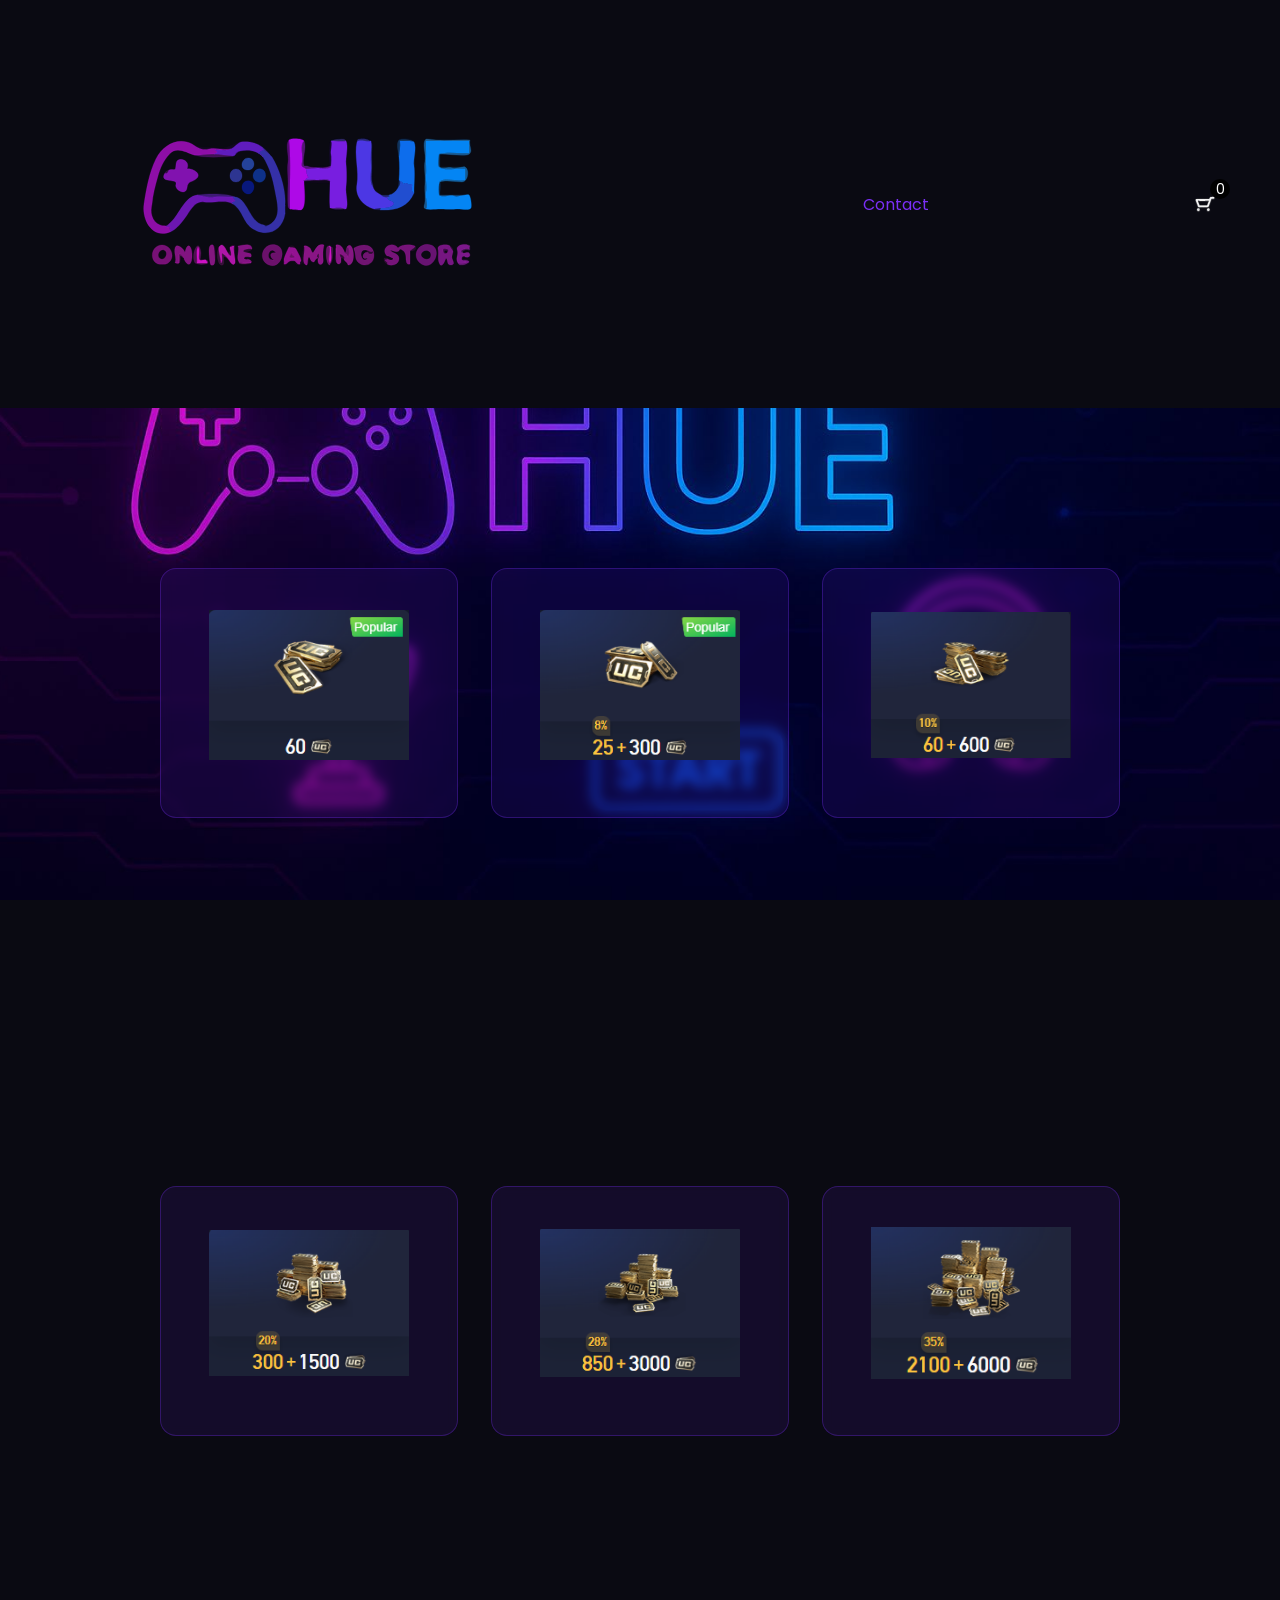
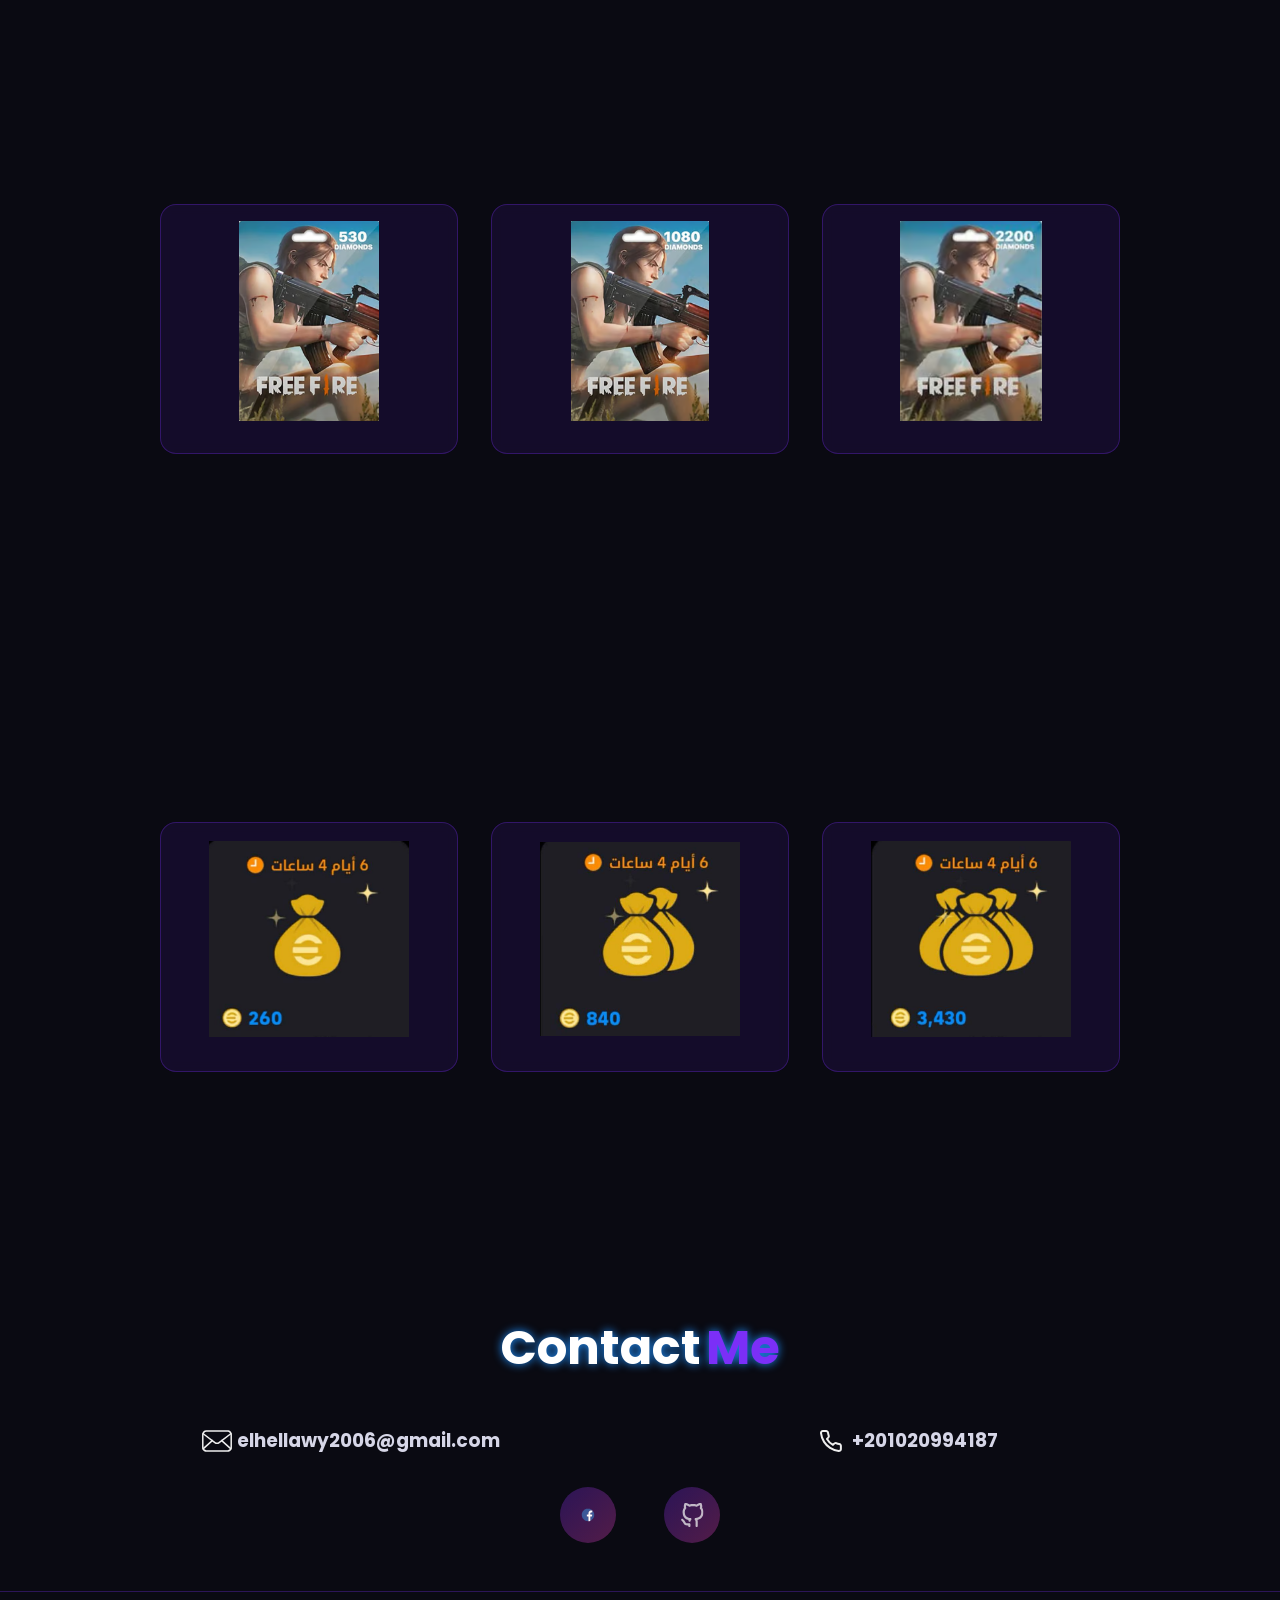
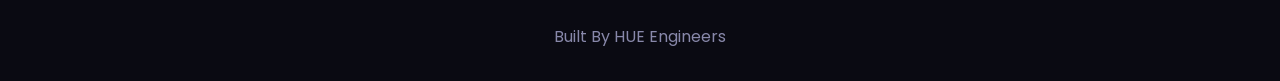
==== mobilegames.html @ b10660a7 "Add files via upload" ====
<!DOCTYPE html>
<html lang="en">
  <head>
    <meta charset="UTF-8" />
    <meta name="viewport" content="width=device-width, initial-scale=1.0" />
    <link rel="stylesheet" href="styles.css" />
    <title>Hue Games.Store</title>
  </head>
  <body>
    <div class="container"></div>
    <header>
      <img src="assets/svg/logo.svg" alt="logo" />
      <nav class="navigation">
       <ul>
        <li><a href="#contactMe">Contact</a></li>
         </nav>
      <!-- أيقونة السلة -->
      <div class="cart">
        <a href="#" id="cart">
          <img src="assets/svg/cart.svg" alt="Cart" />
          <span id="cartCount">0</span>
        </a>
      </div>
    </header>

    <!-- سلة المشتريات -->
    <div id="cartModal" class="cartModal">
      <div class="cartContent">
        <h2>سلة المشتريات</h2>
        <ul id="cartItems">
          <!-- سيتم إضافة العناصر هنا بواسطة JavaScript -->
        </ul>
        <div class="cartTotal">
          <p>الإجمالي: <span id="cartTotal">0</span> جنيه</p>
        </div>
        <button id="checkoutButton">إتمام الشراء</button>
        <button id="closeCart">إغلاق</button>
      </div>
    </div>
    <!-- نافذة طرق الدفع -->
<div id="paymentModal" class="paymentModal">
  <div class="paymentContent">
    <h2>اختر طريقة الدفع</h2>
    <ul>
      <li><button onclick="payWithVisaCard()">دفع بالفيزا </button></li>
      <li><button onclick="payWithTelda()">دفع بتيلدا </button></li>
      <li><button onclick="payWithWallet()">دفع بمحفظة الكترونية </button></li>
    </ul>
    <button id="closePaymentModal">إغلاق</button>
  </div>
</div>
        <section class="corner1" id="corner1">
      <div class="corner1Container">
        <div class="corner1Title">
        </div>
        <ul>
          <li>
            <a href="#" onclick="addToCart({ name: 'Pubg 60Uc : ', price: 60})">
              <img src="assets/imgs/60uc.png" alt="Pubg 60Uc : " />
            </a>
          </li>
          <li>
            <a href="#" onclick="addToCart({ name: 'Pubg 325Uc : ', price: 270 })">
              <img src="assets/imgs/325uc.png" alt="Pubg 325Uc : " />
            </a>
          </li>
          <li>
            <a href="#" onclick="addToCart({ name: 'Pubg 660Uc : ', price: 500 })">
              <img src="assets/imgs/660uc.png" alt="Pubg 660Uc : " />
            </a>
          </li>
        </ul>
      </div>
    </section>
    <section class="corner2" id="corner2">
      <div class="corner2Container">
        <div class="corner2Title">
        </div>
        <ul>
          <li>
            <a href="#" onclick="addToCart({ name: 'Pubg 1800Uc : ', price: 1200})">
              <img src="assets/imgs/1800uc.png" alt="Pubg 1800Uc : " />
            </a>
          </li>
          <li>
            <a href="#" onclick="addToCart({ name: 'Pubg 3850Uc : ', price: 2350 })">
              <img src="assets/imgs/3850uc.png" alt="Pubg 3850Uc : " />
            </a>
          </li>
          <li>
            <a href="#" onclick="addToCart({ name: 'Pubg 8100Uc : ', price: 4600 })">
              <img src="assets/imgs/8100uc.png" alt="Pubg 8100Uc : " />
            </a>
          </li>
        </ul>
      </div>
    </section>
    <section class="corner3" id="corner3">
      <div class="corner3Container">
        <div class="corner3Title">
        </div>
        <ul>
          <li>
            <a href="#" onclick="addToCart({ name: 'Free Fire 530D : ', price: 250})">
              <img src="assets/imgs/530d.png" alt="Free Fire 530D : " />
            </a>
          </li>
          <li>
            <a href="#" onclick="addToCart({ name: 'Free Fire 1080D : ', price: 480 })">
              <img src="assets/imgs/1080d.png" alt="Free Fire 1080D : " />
            </a>
          </li>
          <li>
            <a href="#" onclick="addToCart({ name: 'Free Fire 2200D : ', price: 950 })">
              <img src="assets/imgs/2200d.png" alt="Free Fire 2200D : " />
            </a>
          </li>
        </ul>
      </div>
    </section>
    <section class="corner4" id="corner4">
      <div class="corner4Container">
        <div class="corner4Title">
        </div>
        <ul>
          <li>
            <a href="#" onclick="addToCart({ name: 'Pes mobile 260G : ', price: 100 })">
              <img src="assets/imgs/260g.jpg" alt="Pes mobile 260G :" />
            </a>
          </li>
          <li>
            <a href="#" onclick="addToCart({ name: 'Pes mobile 840G : ', price: 370 })">
              <img src="assets/imgs/840g.jpg" alt="Pes mobile 840G :" />
            </a>
          </li>
          <li>
            <a href="#" onclick="addToCart({ name: 'Pes mobile 3430G : ', price: 1330 })">
              <img src="assets/imgs/3430g.jpg" alt="Pes mobile 3430G :" />
            </a>
          </li>
        </ul>
      </div>
    </section>
     <section class="contactContainer" id="contactMe">
      <div class="contactTitle">
        <h1 class="aboutName">Contact</h1>
        <h1 class="aboutTitle">Me</h1>
      </div>
      <div class="contact">
        <div class="emailAndPhone">
          <img src="assets/svg/Email.svg" alt="email logo" />
          <a href="mailto:elhellawy2006@gmail.com">
            <h3>elhellawy2006@gmail.com</h3>
          </a>
        </div>
        <div class="emailAndPhone">
          <img src="assets/svg/phone.svg" alt="phone logo" />
          <a href="Phonto:01020994187"></a>
          <h3>+201020994187</h3>
        </div>
      </div>
      <div class="socialMedia">
        <a href="https://www.facebook.com/youssef.helawy.7/" target="_blank">
          <img src="assets/svg/facebook.svg" alt="My Facebook account" />
        </a>
        <a href="https://github.com/youssefhellawy" target="_blank">
          <img src="assets/svg/github.svg" alt="My GitHub account" />
        </a>
      </div>
    </section>

    <footer>
      <p>Built By HUE Engineers</p>
    </footer>






     <script src="script.js"></script>
  </body>
</html>
---- styles.css ----
@import url("https://fonts.googleapis.com/css2?family=Poppins:wght@700&display=swap");

* {
  margin: 0;
  padding: 0;
  box-sizing: border-box;
  scroll-behavior: smooth;
  font-family: "Poppins", sans-serif;
}

body {
  background-color: #0a0a12;
  color: #d6d6e7;
}

/* ===== Header & Navigation ===== */
header {
  display: flex;
  justify-content: space-between;
  align-items: center;
  margin: 0rem auto;
  max-width: 3000px;
}

.navigation ul {
  display: flex;
  align-items: center;
  justify-content: center;
  list-style: none;
  gap: 1rem;
}

.navigation a {
  text-decoration: none;
  color: #7b2ff7;
  transition: 0.3s;
  display: inline-block;
  padding: 0.25rem 0;
}

.navigation a:hover {
  color: #ff4ac8;
  text-shadow: 0 0 10px #ff4ac8;
}

/* تصميم النموذج */
.loginForm {
    text-align: center;
    margin-top: 30px;
}

h2 {
    font-size: 28px;
    color: #883deb;
}

/* تصميم الأزرار */
button {
    background-color: #4CAF50; /* اللون الأخضر */
    color: rgb(0, 0, 0);
    border: none;
    padding: 16px 22px;
    text-align: center;
    text-decoration: none;
    display: inline-block;
    font-size: 18px;
    margin: 10px 0;
    cursor: pointer;
    border-radius: 14px; /* جعل الزوايا مدورة */
    transition: background-color 0.3s ease, transform 0.2s ease;
}

/* عند التمرير فوق الزر */
button:hover {
    background-color: #45a049; /* تغيير اللون إلى الأخضر الداكن */
    transform: scale(1.05); /* تكبير الزر قليلاً عند التمرير */
}

/* الزر "رجوع إلى الصفحة الرئيسية" */
#backToHome {
    background-color: #bd00ad; /* اللون الأحمر */
}

#backToHome:hover {
    background-color: #0400ec; /* اللون الأحمر الداكن */
}

/* زر "تسجيل الدخول" */
button[type="submit"] {
    background-color: #0534cf; /* اللون الأزرق */
}

button[type="submit"]:hover {
    background-color: #007bb5; /* اللون الأزرق الداكن */
}
/* تصميم نافذة طرق الدفع */
.paymentModal {
  display: none;
  position: fixed;
  top: 0;
  left: 0;
  width: 100%;
  height: 100%;
  background-color: rgba(0, 0, 0, 0.5);
  z-index: 1000;
  justify-content: center;
  align-items: center;
}

.paymentContent {
  background-color: white;
  padding: 20px;
  border-radius: 8px;
  text-align: center;
  max-width: 400px;
  width: 100%;
}

.paymentContent button {
  margin: 10px;
  padding: 10px 20px;
  background-color: #4602ff;
  color: white;
  border: none;
  border-radius: 5px;
  cursor: pointer;
  transition: background-color 0.3s;
}

.paymentContent button:hover {
  background-color: #007bb5;
}

#closePaymentModal {
  background-color: #ff4ac8;
}

#closePaymentModal:hover {
  background-color: #0400ec;
}


.cart {
  position: relative; /* اجعل الحاوية تحتوي على سياق موقع للصورة والعدد */
}

.cart a {
  display: flex;
  align-items: center;
  text-decoration: none;
}

.cart img {
  width: 50px; /* حجم الصورة */
  height: 50px;
  margin-right: 50px; /* المسافة بين الصورة والنص */
}

#cartCount {
  position: absolute; /* وضع الرقم فوق الصورة */
  top: 0; /* تحديد المسافة من أعلى */
  right: 50px; /* تحديد المسافة من اليمين */
  font-size: 14px; /* تغيير الحجم بحيث يكون مناسبًا فوق الصورة */
  color: #fff; /* يمكن تغيير اللون حسب الحاجة */
  background-color: #000000; /* لون الخلفية إذا كنت تريد تمييز الرقم */
  border-radius: 50%; /* لجعل الرقم يظهر بشكل دائري */
  width: 20px; /* عرض الدائرة */
  height: 20px; /* ارتفاع الدائرة */
  display: flex;
  align-items: center;
  justify-content: center; /* لضبط الرقم في منتصف الدائرة */
}

/* ===== Cart Modal ===== */
.cartModal {
  display: none;
  position: fixed;
  top: 0;
  right: 0;
  width: 300px;
  height: 100%;
  background-color: rgb(34, 2, 70);
  box-shadow: -2px 0 10px rgba(0, 0, 0, 0.1);
  padding: 20px;
  z-index: 1000;
  overflow-y: auto;
}

.cartModal .cartItem {
  display: flex;
  justify-content: space-between;
  margin-bottom: 15px;
}

.cartModal .cartItem span {
  font-size: 20px;
}

#cartTotal {
  font-weight: bold;
  margin-top: 20px;
}

#checkoutButton, #closeCart {
  background-color: #4602ff;
  color: rgb(0, 0, 0);
  padding: 10px;
  border: none;
  cursor: pointer;
  border-radius: 10px;
  margin-top: 20px;
}

#closeCart {
  background-color: #4602ff;
}

/* ===== Hero Section ===== */
.hero {
  display: flex;
  justify-content: space-between;
  align-items: center;
  margin: 5rem auto;
  max-width: 1150px;
  position: relative;
}

.arrow {
  position: absolute;
  transform: translateX(-5.5rem) translateY(1.5rem);
}

.heroSub {
  display: flex;
  flex-direction: column;
  gap: 0.5rem;
}

.name {
  font-size: 3rem;
  color: #d6d6e7;
  text-shadow: 0 0 15px #7b2ff7;
}

.title {
  font-size: 4rem;
  background: linear-gradient(90deg, #7b2ff7, #1e90ff, #ff4ac8);
  -webkit-background-clip: text;
  background-clip: text;
  -webkit-text-fill-color: transparent;
  text-shadow: 0 0 20px rgba(255, 255, 255, 0.1);
}

.heroBtns {
  display: flex;
  gap: 1rem;
  margin-top: 1.5rem;
}

.hireMe {
  background: linear-gradient(90deg, #ff4ac8, #7b2ff7);
  color: #ffffff;
  border-radius: 24px;
  text-decoration: none;
  padding: 0.5rem 1.5rem;
  text-shadow: 0px 4px 8px rgba(0, 0, 0, 0.6);
  box-shadow: 0 0 15px rgba(255, 74, 200, 0.6);
  transition: 0.3s;
}

.hireMe:hover {
  transform: scale(1.05);
  box-shadow: 0 0 25px rgba(255, 74, 200, 0.9);
}


/* ===== About Us ===== */
.aboutUs {
  display: flex;
  justify-content: space-between;
  align-items: center;
  margin: 5rem auto;
  max-width: 1200px;
  gap: 10rem;
}

.textContainer {
  display: flex;
  flex-direction: column;
}

.textTitle {
  display: flex;
  align-items: center;
  gap: 5px;
  font-size: 2rem;
}

.aboutName {
  color: #ffffff;
}

.aboutTitle {
  color: #7b2ff7;
}

.aboutUsPar {
  text-align: justify;
  color: rgba(214, 214, 231, 0.75);
}

/* ===== Works Section ===== */
.RecentGames {
  background-image: url("assets/imgs/background.jpg");
  background-size: cover;
  background-position: center;
  background-attachment: fixed; /* يجعل الخلفية ثابتة أثناء التمرير */
  padding: 10rem 10rem;
  margin: 0rem 0rem;
  margin-bottom: 0rem;
  border: none; /* إزالة أي حدود */
}

.RecentGamesContainer {
  display: flex;
  flex-direction: column;
  justify-content: space-around;
  align-items: left;
  margin: 0rem auto;
  max-width: 1200px;
}

.RecentGamesTitle {
  display: flex;
  align-items: center;
  justify-content: left;
  gap: 5px;
  font-size: 2rem;
  color: #ff4ac8;
  text-shadow: 0 0 10px #ff4ac8;
}

.RecentGames ul {
  display: flex;
  list-style-type: none;
  align-items: center;
  justify-content: space-between;
}

.RecentGames li {
  border-radius: 16px;
  background-color: rgba(123, 47, 247, 0.1);
  backdrop-filter: blur(6px);
  padding: 1rem 3rem;
  border: 1px solid rgba(123, 47, 247, 0.3);
  transition: 0.3s;
}

.RecentGames li:hover {
  transform: scale(1.05);
  box-shadow: 0 0 20px rgba(123, 47, 247, 0.4);
}

.RecentGames li img {
  width: 200px;
  height: 200px;
  object-fit: contain;
  transition: transform 0.3s;
}

.RecentGames li img:hover {
  transform: scale(1.15);
}

/* ===== PlayStation Games Section ===== */
.Best-selling {
  background-image: url("assets/imgs/background.jpg");
  background-size: cover;
  background-position: center;
  background-attachment: fixed; /* يجعل الخلفية ثابتة أثناء التمرير */
  padding: 10rem 10rem;
  margin: 0rem 0rem;
  margin-top: 0rem;
  border: none; /* إزالة أي حدود */
}

.Best-sellingContainer  {
  display: flex;
  flex-direction: column;
  justify-content: space-around;
  align-items: left;
  margin: 0rem auto;
  max-width: 1200px;
  font-size: 2.5rem;
  color: #7b2ff7; /* نفس اللون البنفسجي المستخدم في عناصر أخرى */
  margin-bottom: 3rem;
}
.Best-sellingTitle {
  display: flex;
  align-items: center;
  justify-content: left;
  gap: 5px;
  font-size: 2rem;
  color: #ff4ac8;
  text-shadow: 0 0 10px #ff4ac8;
}
.Best-selling ul {
  display: flex;
  list-style-type: none;
  align-items: center;
  justify-content: space-between;
}

.Best-sellingContainer li {
  border-radius: 16px;
  background-color: rgba(123, 47, 247, 0.1);
  backdrop-filter: blur(6px);
  padding: 1rem 3rem;
  border: 1px solid rgba(123, 47, 247, 0.3);
  transition: 0.3s;
}

.Best-sellingContainer li:hover {
  transform: scale(1.05);
  box-shadow: 0 0 20px rgba(123, 47, 247, 0.4);
}

.Best-sellingContainer li img {
  width: 200px;
  height: 200px;
  object-fit: contain;
  transition: transform 0.3s;
}

.Best-selling li img:hover {
  transform: scale(1.15);
}

/* ===== Contact Section ===== */
.contactContainer {
  display: flex;
  flex-direction: column;
  align-items: center;
  justify-content: space-around;
  gap: 2rem;
  margin: 2rem auto;
  max-width: 1200px;
}

.contactTitle {
  display: flex;
  align-items: center;
  justify-content: center;
  gap: 5px;
  margin-bottom: 10px;
  font-size: 2rem;
  color: #1e90ff;
  text-shadow: 0 0 10px #1e90ff;
}

.contact {
  display: flex;
  align-items: center;
  justify-content: center;
  margin-right: 5rem;
  gap: 20rem;
}

.contact h3,
.contact a {
  color: #d6d6e7;
  text-decoration: none;
}

.emailAndPhone {
  display: flex;
  align-items: center;
  justify-content: center;
  gap: 5px;
}

.socialMedia {
  display: flex;
  align-items: center;
  justify-content: center;
  gap: 3rem;
}

.socialMedia a {
  display: flex;
  align-items: center;
  justify-content: center;
  border-radius: 50px;
  background: linear-gradient(135deg, rgba(123, 47, 247, 0.3), rgba(255, 74, 200, 0.3));
  backdrop-filter: blur(8px);
  padding: 1rem;
  transition: 0.3s;
}

.socialMedia a:hover {
  box-shadow: 0 0 15px rgba(255, 74, 200, 0.6);
  transform: scale(1.1);
}

.socialMedia img {
  width: 24px;
  height: 24px;
}

footer {
  color: #8888aa;
  padding: 2rem;
  text-align: center;
  border-top: 1px solid rgba(123, 47, 247, 0.3);
  margin-top: 3rem;
}
.corner1 {
   background-image: url("assets/imgs/background.jpg");
  background-size: cover;
  background-position: center;
  background-attachment: fixed; /* يجعل الخلفية ثابتة أثناء التمرير */
  padding: 10rem 10rem;
  margin: 0rem 0rem;
  margin-top: 0rem;
  border: none; /* إزالة أي حدود */
}

.corner1Container  {
  display: flex;
  flex-direction: column;
  justify-content: space-around;
  align-items: left;
  margin: 0rem auto;
  max-width: 1200px;
  font-size: 2.5rem;
  color: #7b2ff7; /* نفس اللون البنفسجي المستخدم في عناصر أخرى */
  margin-bottom: 3rem;
}
.corner1 ul {
  display: flex;
  list-style-type: none;
  align-items: center;
  justify-content: space-between;
}

.corner1Container li {
  border-radius: 16px;
  background-color: rgba(123, 47, 247, 0.1);
  backdrop-filter: blur(6px);
  padding: 1rem 3rem;
  border: 1px solid rgba(123, 47, 247, 0.3);
  transition: 0.3s;
}

.corner1Container li:hover {
  transform: scale(1.05);
  box-shadow: 0 0 20px rgba(123, 47, 247, 0.4);
}

.corner1Container li img {
  width: 200px;
  height: 200px;
  object-fit: contain;
  transition: transform 0.3s;
}

.corner1 li img:hover {
  transform: scale(1.15);
}
.corner2 {
  background-image: url("assets/imgs/background.jpg");
  background-size: cover;
  background-position: center;
  background-attachment: fixed; /* يجعل الخلفية ثابتة أثناء التمرير */
  padding: 10rem 10rem;
  margin: 0rem 0rem;
  margin-top: 0rem;
  border: none; /* إزالة أي حدود */
}

.corner2Container  {
  display: flex;
  flex-direction: column;
  justify-content: space-around;
  align-items: left;
  margin: 0rem auto;
  max-width: 1200px;
  font-size: 2.5rem;
  color: #7b2ff7; /* نفس اللون البنفسجي المستخدم في عناصر أخرى */
  margin-bottom: 3rem;
}
.corner2 ul {
  display: flex;
  list-style-type: none;
  align-items: center;
  justify-content: space-between;
}

.corner2Container li {
  border-radius: 16px;
  background-color: rgba(123, 47, 247, 0.1);
  backdrop-filter: blur(6px);
  padding: 1rem 3rem;
  border: 1px solid rgba(123, 47, 247, 0.3);
  transition: 0.3s;
}

.corner2Container li:hover {
  transform: scale(1.05);
  box-shadow: 0 0 20px rgba(123, 47, 247, 0.4);
}

.corner2Container li img {
  width: 200px;
  height: 200px;
  object-fit: contain;
  transition: transform 0.3s;
}

.corner2 li img:hover {
  transform: scale(1.15);
}
.corner3 {
  background-image: url("assets/imgs/background.jpg");
  background-size: cover;
  background-position: center;
  background-attachment: fixed; /* يجعل الخلفية ثابتة أثناء التمرير */
  padding: 10rem 10rem;
  margin: 0rem 0rem;
  margin-top: 0rem;
  border: none; /* إزالة أي حدود */
}

.corner3Container  {
  display: flex;
  flex-direction: column;
  justify-content: space-around;
  align-items: left;
  margin: 0rem auto;
  max-width: 1200px;
  font-size: 2.5rem;
  color: #7b2ff7; /* نفس اللون البنفسجي المستخدم في عناصر أخرى */
  margin-bottom: 3rem;
}
.corner3 ul {
  display: flex;
  list-style-type: none;
  align-items: center;
  justify-content: space-between;
}

.corner3Container li {
  border-radius: 16px;
  background-color: rgba(123, 47, 247, 0.1);
  backdrop-filter: blur(6px);
  padding: 1rem 3rem;
  border: 1px solid rgba(123, 47, 247, 0.3);
  transition: 0.3s;
}

.corner3Container li:hover {
  transform: scale(1.05);
  box-shadow: 0 0 20px rgba(123, 47, 247, 0.4);
}

.corner3Container li img {
  width: 200px;
  height: 200px;
  object-fit: contain;
  transition: transform 0.3s;
}

.corner3 li img:hover {
  transform: scale(1.15);
}
.corner4 {
  background-image: url("assets/imgs/background.jpg");
  background-size: cover;
  background-position: center;
  background-attachment: fixed; /* يجعل الخلفية ثابتة أثناء التمرير */
  padding: 10rem 10rem;
  margin: 0rem 0rem;
  margin-top: 0rem;
  border: none; /* إزالة أي حدود */
}

.corner4Container  {
  display: flex;
  flex-direction: column;
  justify-content: space-around;
  align-items: left;
  margin: 0rem auto;
  max-width: 1200px;
  font-size: 2.5rem;
  color: #7b2ff7; /* نفس اللون البنفسجي المستخدم في عناصر أخرى */
  margin-bottom: 3rem;
}
.corner4 ul {
  display: flex;
  list-style-type: none;
  align-items: center;
  justify-content: space-between;
}

.corner4Container li {
  border-radius: 16px;
  background-color: rgba(123, 47, 247, 0.1);
  backdrop-filter: blur(6px);
  padding: 1rem 3rem;
  border: 1px solid rgba(123, 47, 247, 0.3);
  transition: 0.3s;
}

.corner4Container li:hover {
  transform: scale(1.05);
  box-shadow: 0 0 20px rgba(123, 47, 247, 0.4);
}

.corner4Container li img {
  width: 200px;
  height: 200px;
  object-fit: contain;
  transition: transform 0.3s;
}

.corner4 li img:hover {
  transform: scale(1.15);
}
@media (max-width: 1023px) {
  /* تحسين الهيدر */
  header {
    flex-direction: column;  /* جعل العناصر تظهر بشكل عمودي */
    align-items: center;  /* توسيط العناصر */
    margin: 0;  /* إزالة الهوامش الزائدة */
    padding: 0;  /* إزالة الحواف الزائدة */
    width: 100vw;  /* تأكيد أن العرض 100% من عرض الشاشة */
    overflow-x: hidden;  /* إزالة التمرير الأفقي */
  }

  .navigation ul {
    flex-direction: column;  /* جعل القوائم تظهر بشكل عمودي */
    align-items: center;
    gap: 1rem;  /* تقليل المسافات بين العناصر */
    list-style: none;  /* إزالة نقاط القائمة لمظهر أفضل */
    width: 100%;  /* تأكيد أن القائمة تغطي العرض الكامل */
    margin: 0;  /* إزالة الهوامش */
  }

  .navigation a {
    font-size: 1.2rem;  /* زيادة قليلاً لتحسين القراءة */
    color: #7b2ff7; /* تثبيت اللون */
    text-decoration: none;  /* إزالة الخط السفلي الافتراضي */
    transition: color 0.3s ease;  /* إضافة انتقال سلس */
  }

  .navigation a:hover {
    color: #ff4ac8;
    text-shadow: 0 0 10px #ff4ac8;
  }

  /* ===== قسم البطل (Hero Section) ===== */
  .hero {
    flex-direction: column;  /* ترتيب العناصر بشكل عمودي */
    align-items: center;  /* توسيط المحتوى */
    gap: 1rem;  /* تقليل المسافة بين العناصر */
    padding: 1rem;  /* إضافة حواف لتجنب الالتصاق بالحواف */
    width: 100vw;  /* عرض الشاشة بالكامل */
    overflow-x: hidden;  /* إزالة التمرير الأفقي */
  }

  .heroImg {
    width: 100%;  /* عرض الصورة 100% من الشاشة */
    max-width: 100%;  /* الحد الأقصى للعرض */
    height: auto;  /* الحفاظ على النسبة */
    object-fit: cover;  /* تحسين عرض الصورة دون تشويه */
    margin-bottom: 1rem;  /* تقليل المسافة أسفل الصورة */
  }

  .name, .title {
    font-size: 1.6rem;  /* تقليل الحجم ليتناسب مع الهواتف */
    text-align: center;
    text-shadow: 0 0 15px #7b2ff7;
  }

  .heroBtns {
    flex-direction: column;  /* ترتيب الأزرار عموديًا */
    gap: 1rem;  /* تقليل المسافة بين الأزرار */
    width: 100%;  /* جعل الأزرار تأخذ العرض الكامل */
  }

  .hireMe {
    padding: 0.75rem 2rem;  /* زيادة قليلاً لتحسين اللمس */
    font-size: 1.2rem;  /* زيادة قليلاً */
    border: none;  /* إزالة الحدود الافتراضية */
    border-radius: 8px;  /* إضافة زوايا مستديرة */
    cursor: pointer;  /* تحسين التفاعل */
  }

  /* ===== قسم "حولنا" ===== */
  .aboutUs {
    flex-direction: column;  /* ترتيب المحتوى بشكل عمودي */
    align-items: center;
    gap: 2rem;
    margin: 2rem 0;
    padding: 1rem;
    width: 100vw;  /* تأكيد أن العرض 100% من عرض الشاشة */
  }

  .aboutUsImg {
    width: 90%;  /* تقليل عرض الصورة لتتناسب مع الشاشة */
    max-width: 300px;
    height: auto;
    object-fit: cover;  /* تحسين الصورة */
  }

  .aboutName, .aboutTitle {
    font-size: 1.6rem;  /* تقليل الحجم ليتناسب مع الهواتف */
  }

  .aboutUsPar {
    font-size: 1.3rem;  /* زيادة قليلاً للقراءة */
    color: rgba(214, 214, 231, 0.75);
    line-height: 1.6;
  }

  /* ===== إزالة التمرير الأفقي */
  body, html {
    overflow-x: hidden;  /* إزالة التمرير الأفقي تمامًا */
    width: 100%;  /* تأكيد أن العرض كامل */
  }

  /* ===== قسم الألعاب (Recent Games & Best-selling) ===== */
  .RecentGames, .Best-selling {
    padding: 10rem 0rem;  /* تقليل الحواف */
    margin-bottom: 0rem;
  }

  .RecentGamesContainer, .Best-sellingContainer {
    flex-direction: column;  /* ترتيب العناصر بشكل عمودي */
    align-items: center;
    gap: 1rem;
    width: 100vw;  /* جعل العناصر تأخذ عرض الشاشة بالكامل */
  }

  .RecentGamesTitle, .Best-sellingTitle {
    font-size: 1.8rem;  /* زيادة قليلاً (كان 1.6rem) */
    color: #ff4ac8;
    text-shadow: 0 0 10px #ff4ac8;
  }

  .RecentGames li, .Best-sellingContainer li {
    width: 90%;  /* جعل العناصر تأخذ عرض الشاشة */
    padding: 1rem 1.5rem;  /* تقليل الحواف الداخلية */
    font-size: 1.3rem;
    margin: 0.5rem 0;
    border-radius: 16px;
    background-color: rgba(123, 47, 247, 0.1);
    backdrop-filter: blur(6px);
    transition: transform 0.3s ease;
    box-sizing: border-box;
  }

  .RecentGames li img, .Best-sellingContainer li img {
    width: 100%;  /* عرض الصورة 100% */
    height: auto;  /* الحفاظ على النسبة الأصلية */
    object-fit: cover;
    margin-bottom: 0rem;
  }

  .RecentGames li:hover, .Best-sellingContainer li:hover {
    transform: scale(1.05);
    box-shadow: 0 0 20px rgba(123, 47, 247, 0.4);
  }

  /* ===== قسم الاتصال ===== */
  .contactContainer {
    padding: 1rem;  /* تقليل الحواف الداخلية */
  }

  .contactTitle {
    font-size: 1.6rem;  /* تقليل حجم العنوان ليتناسب مع الشاشات الصغيرة */
  }

  .contact {
    flex-direction: column;  /* ترتيب العناصر عموديًا */
    gap: 2rem;
    margin-right: 0;  /* إزالة الهوامش الكبيرة */
  }

  .emailAndPhone {
    flex-direction: column;  /* ترتيب الأيقونات عموديًا */
    gap: 0rem;  /* تقليل المسافة بين العناصر */
    font-size: 1.2rem;  /* تقليل الحجم ليكون مناسباً للهاتف */
  }

  .socialMedia {
    gap: 2rem;  /* تقليل الفجوة بين الأيقونات */
  }

  .socialMedia a {
    padding: 0.8rem;  /* تقليل حجم الأزرار لتناسب الهاتف */
  }

  footer {
    font-size: 1rem;  /* تقليل حجم النص في الفوتر */
  }
  /* ===== أقسام الـ corner ===== */
  .corner1, .corner2, .corner3, .corner4 {
   padding: 1rem ;  /* تقليل الحواف */
    margin-bottom: 0rem;
  }

  .corner1Container, .corner2Container, .corner3Container, .corner4Container {
    max-width: 100%;
    padding: 4rem 0;  /* تم تعديلها إلى 4rem 0 */
    box-sizing: border-box;
  }

  .corner1Container li:hover, .corner2Container li:hover, .corner3Container li:hover, .corner4Container li:hover {
    transform: scale(1.05);
    box-shadow: 0 0 20px rgba(123, 47, 247, 0.4);
  }

  .corner1Container li, .corner2Container li, .corner3Container li, .corner4Container li {
   width: 90%;  /* جعل العناصر تأخذ عرض الشاشة */
    padding: 1rem 1.5rem;  /* تقليل الحواف الداخلية */
    font-size: 1.3rem;
    margin: 0.2rem ;
    border-radius: 16px;
    background-color: rgba(123, 47, 247, 0.1);
    backdrop-filter: blur(6px);
    transition: transform 0.3s ease;
    box-sizing: border-box;
  }

  .corner1Container li img,
  .corner2Container li img,
  .corner3Container li img,
  .corner4Container li img {
    width: 100%;  /* عرض الصورة 100% */
    height: auto;  /* الحفاظ على النسبة الأصلية */
    object-fit: cover;
    margin-bottom: 0rem;
  }
}
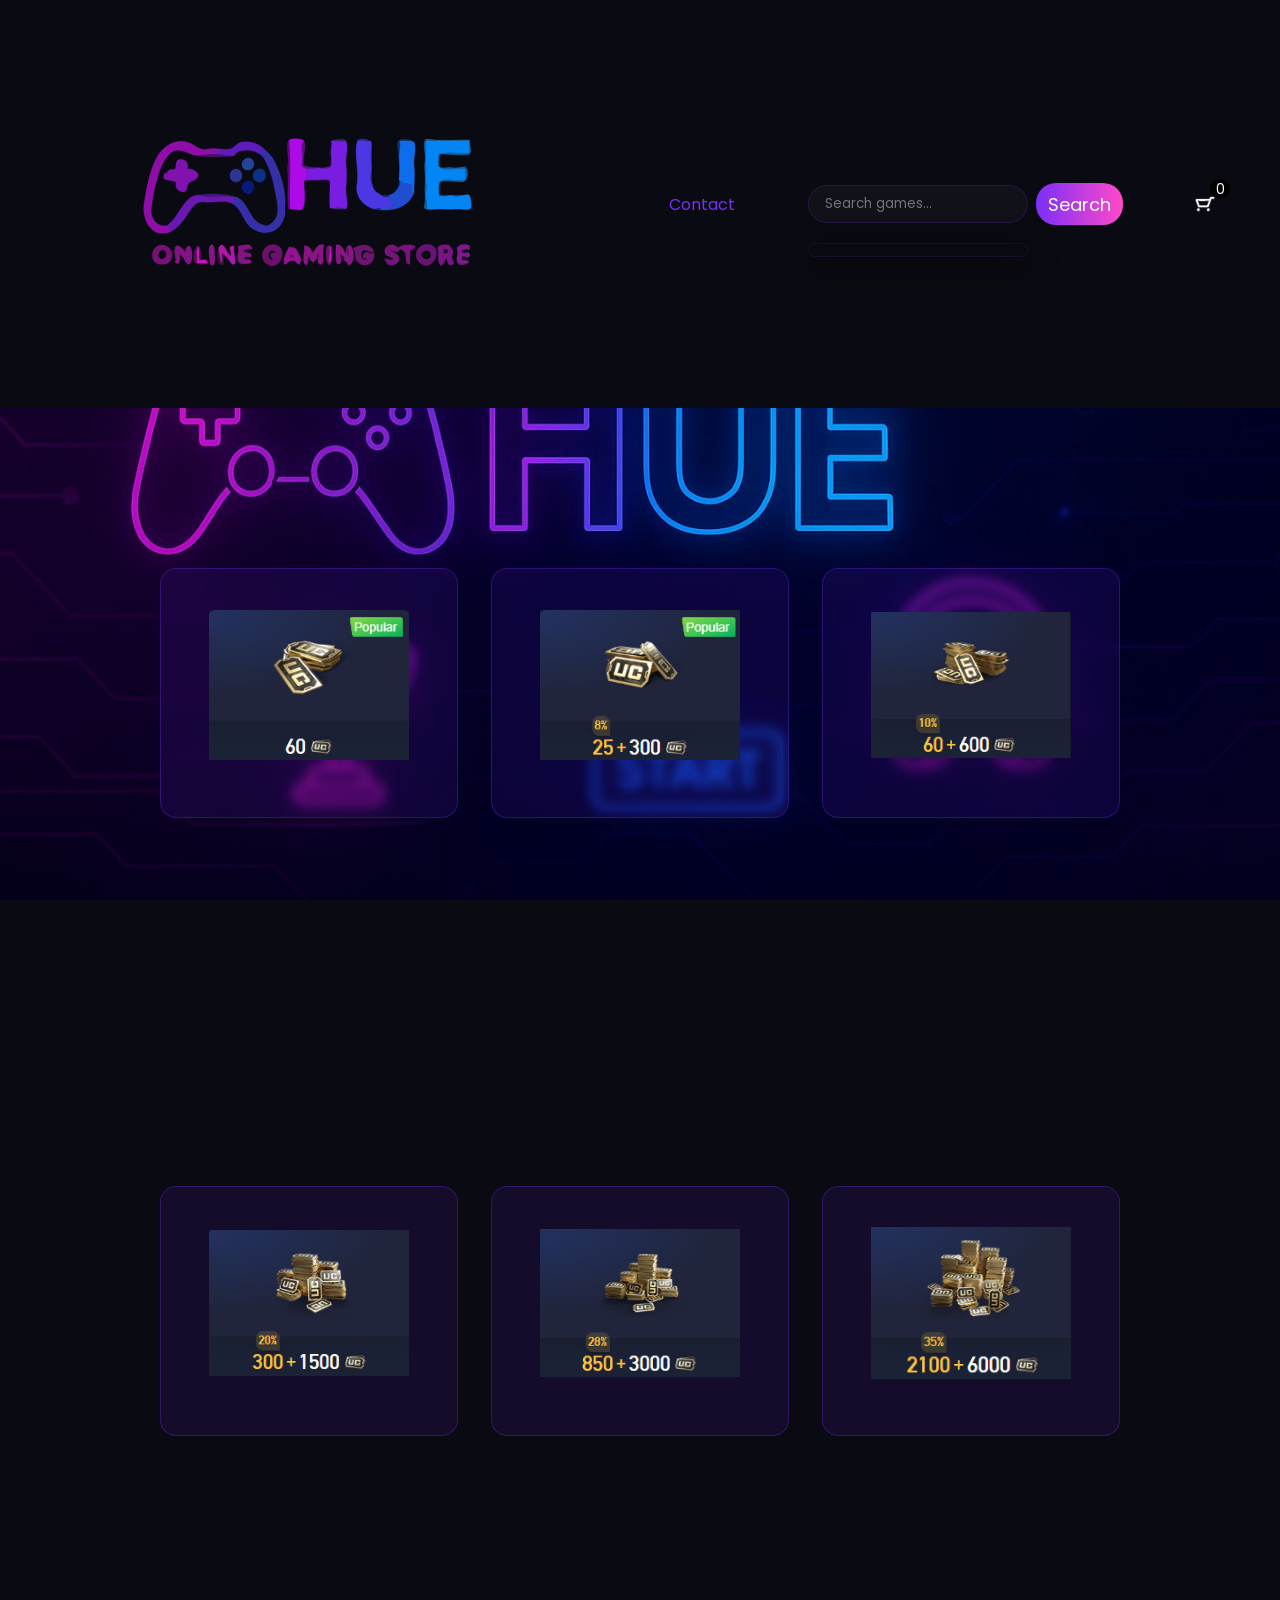
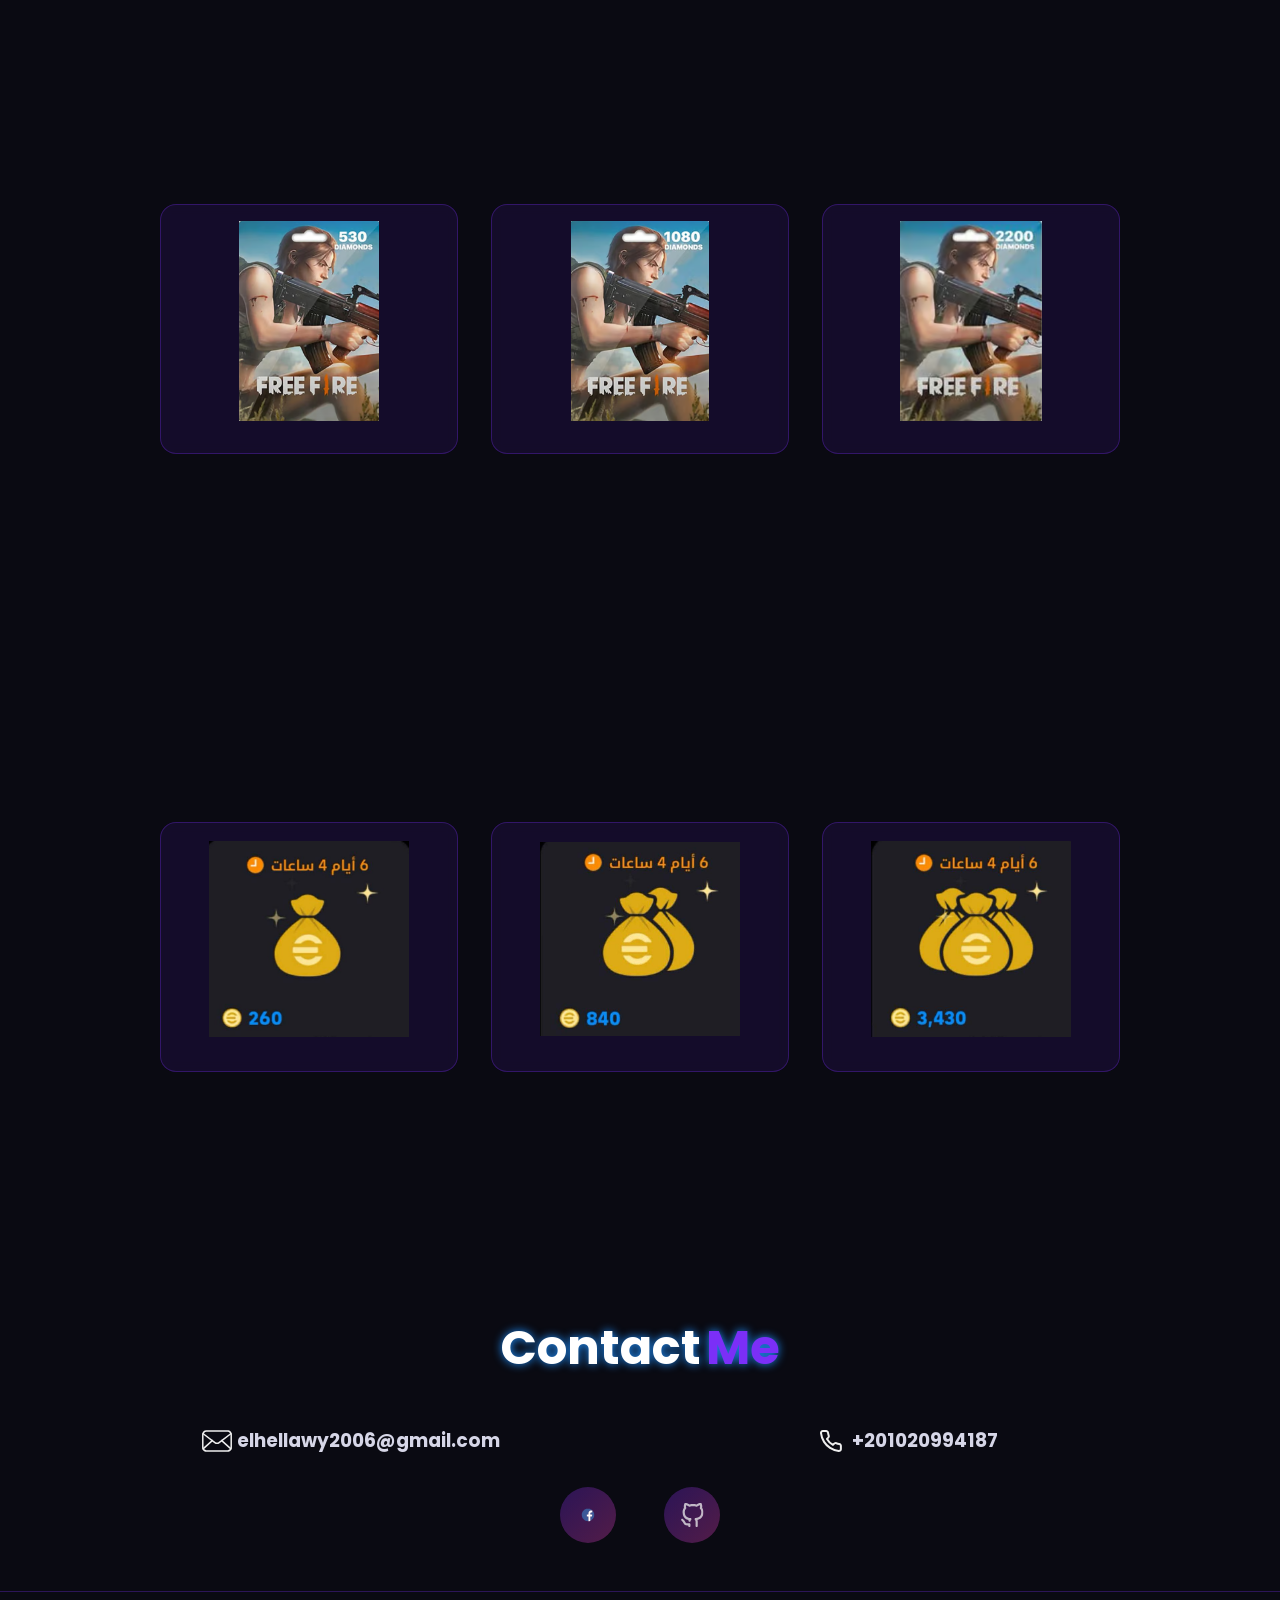
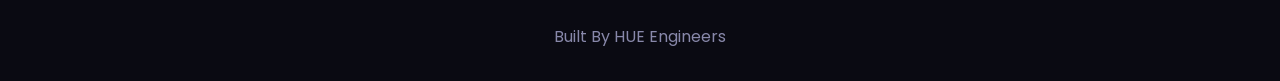
==== commit b450985b: "Add files via upload" ====
--- a/mobilegames.html
+++ b/mobilegames.html
@@ -13,7 +13,13 @@
       <nav class="navigation">
        <ul>
         <li><a href="#contactMe">Contact</a></li>
-         </nav>
+       </ul>
+      </nav>
+      <!-- Search Bar -->
+      <div class="search-container">
+        <input id="searchInput" type="search" placeholder="Search games..." aria-label="Search games" />
+        <button id="searchButton" aria-label="Search">Search</button>
+      </div>
       <!-- أيقونة السلة -->
       <div class="cart">
         <a href="#" id="cart">
@@ -55,17 +61,17 @@
         </div>
         <ul>
           <li>
-            <a href="#" onclick="addToCart({ name: 'Pubg 60Uc : ', price: 60})">
+            <a href="#" onclick="showProductModal({ name: 'Pubg 60Uc : ', price: 60}, this); return false;">
               <img src="assets/imgs/60uc.png" alt="Pubg 60Uc : " />
             </a>
           </li>
           <li>
-            <a href="#" onclick="addToCart({ name: 'Pubg 325Uc : ', price: 270 })">
+            <a href="#" onclick="showProductModal({ name: 'Pubg 325Uc : ', price: 270 }, this); return false;">
               <img src="assets/imgs/325uc.png" alt="Pubg 325Uc : " />
             </a>
           </li>
           <li>
-            <a href="#" onclick="addToCart({ name: 'Pubg 660Uc : ', price: 500 })">
+            <a href="#" onclick="showProductModal({ name: 'Pubg 660Uc : ', price: 500 }, this); return false;">
               <img src="assets/imgs/660uc.png" alt="Pubg 660Uc : " />
             </a>
           </li>
@@ -78,17 +84,17 @@
         </div>
         <ul>
           <li>
-            <a href="#" onclick="addToCart({ name: 'Pubg 1800Uc : ', price: 1200})">
+            <a href="#" onclick="showProductModal({ name: 'Pubg 1800Uc : ', price: 1200}, this); return false;">
               <img src="assets/imgs/1800uc.png" alt="Pubg 1800Uc : " />
             </a>
           </li>
           <li>
-            <a href="#" onclick="addToCart({ name: 'Pubg 3850Uc : ', price: 2350 })">
+            <a href="#" onclick="showProductModal({ name: 'Pubg 3850Uc : ', price: 2350 }, this); return false;">
               <img src="assets/imgs/3850uc.png" alt="Pubg 3850Uc : " />
             </a>
           </li>
           <li>
-            <a href="#" onclick="addToCart({ name: 'Pubg 8100Uc : ', price: 4600 })">
+            <a href="#" onclick="showProductModal({ name: 'Pubg 8100Uc : ', price: 4600 }, this); return false;">
               <img src="assets/imgs/8100uc.png" alt="Pubg 8100Uc : " />
             </a>
           </li>
@@ -101,17 +107,17 @@
         </div>
         <ul>
           <li>
-            <a href="#" onclick="addToCart({ name: 'Free Fire 530D : ', price: 250})">
+            <a href="#" onclick="showProductModal({ name: 'Free Fire 530D : ', price: 250}, this); return false;">
               <img src="assets/imgs/530d.png" alt="Free Fire 530D : " />
             </a>
           </li>
           <li>
-            <a href="#" onclick="addToCart({ name: 'Free Fire 1080D : ', price: 480 })">
+            <a href="#" onclick="showProductModal({ name: 'Free Fire 1080D : ', price: 480 }, this); return false;">
               <img src="assets/imgs/1080d.png" alt="Free Fire 1080D : " />
             </a>
           </li>
           <li>
-            <a href="#" onclick="addToCart({ name: 'Free Fire 2200D : ', price: 950 })">
+            <a href="#" onclick="showProductModal({ name: 'Free Fire 2200D : ', price: 950 }, this); return false;">
               <img src="assets/imgs/2200d.png" alt="Free Fire 2200D : " />
             </a>
           </li>
@@ -124,17 +130,17 @@
         </div>
         <ul>
           <li>
-            <a href="#" onclick="addToCart({ name: 'Pes mobile 260G : ', price: 100 })">
+            <a href="#" onclick="showProductModal({ name: 'Pes mobile 260G : ', price: 100 }, this); return false;">
               <img src="assets/imgs/260g.jpg" alt="Pes mobile 260G :" />
             </a>
           </li>
           <li>
-            <a href="#" onclick="addToCart({ name: 'Pes mobile 840G : ', price: 370 })">
+            <a href="#" onclick="showProductModal({ name: 'Pes mobile 840G : ', price: 370 }, this); return false;">
               <img src="assets/imgs/840g.jpg" alt="Pes mobile 840G :" />
             </a>
           </li>
           <li>
-            <a href="#" onclick="addToCart({ name: 'Pes mobile 3430G : ', price: 1330 })">
+            <a href="#" onclick="showProductModal({ name: 'Pes mobile 3430G : ', price: 1330 }, this); return false;">
               <img src="assets/imgs/3430g.jpg" alt="Pes mobile 3430G :" />
             </a>
           </li>
@@ -178,6 +184,20 @@
 
 
 
-     <script src="script.js"></script>
+    <script src="script.js"></script>
+      <script src="searchbar.js"></script>
+    <script>
+      document.addEventListener('DOMContentLoaded', () => {
+        const h = location.hash;
+        if (!h) return;
+        const id = h.slice(1);
+        const sec = document.getElementById(id);
+        if (!sec) return;
+        const target = sec.querySelector('ul li') || sec;
+        target.classList.add('search-highlight');
+        target.scrollIntoView({ behavior: 'smooth', block: 'center' });
+        setTimeout(() => target.classList.remove('search-highlight'), 2500);
+      });
+    </script>
   </body>
 </html>
--- a/styles.css
+++ b/styles.css
@@ -943,3 +943,153 @@
     margin-bottom: 0rem;
   }
 }
+
+/* Search bar styles */
+.search-container {
+  display: flex;
+  gap: 0.5rem;
+  align-items: center;
+  margin-left: 1rem;
+}
+
+.search-toggle {
+  margin-left: 0.75rem;
+  color: #d6d6e7;
+  font-size: 0.85rem;
+  display: inline-flex;
+  align-items: center;
+  gap: 0.35rem;
+}
+.search-toggle input[type="checkbox"] {
+  width: 14px;
+  height: 14px;
+}
+
+/* Product modal styles */
+.product-modal {
+  display: none;
+  position: fixed;
+  inset: 0;
+  background: rgba(0,0,0,0.6);
+  justify-content: center;
+  align-items: center;
+  z-index: 3000;
+}
+.product-modal-content {
+  background: #0f0b1a;
+  border-radius: 14px;
+  padding: 18px;
+  max-width: 900px;
+  width: 90%;
+  color: #d6d6e7;
+}
+.product-modal-close {
+  background: transparent;
+  border: none;
+  color: #fff;
+  font-size: 26px;
+  float: right;
+  cursor: pointer;
+}
+.product-modal-body { display:flex; gap:1rem; align-items:center; }
+.product-modal-image { width:260px; height:160px; object-fit:cover; border-radius:8px; }
+.product-modal-info { flex:1 }
+.product-modal-name { margin:0 0 8px 0; color: #fff }
+.product-modal-price { margin:0 0 12px 0; color: #ffcc66 }
+.product-modal-actions { display:flex; gap:0.6rem }
+.product-add-button, .product-cancel-button { padding:8px 12px; border-radius:10px; border:none; cursor:pointer }
+.product-add-button { background: linear-gradient(90deg,#7b2ff7,#ff4ac8); color:#fff }
+.product-cancel-button { background:#444; color:#fff }
+
+#searchInput {
+  padding: 0.5rem 1rem;
+  border-radius: 24px;
+  border: 1px solid rgba(123, 47, 247, 0.2);
+  background: rgba(255, 255, 255, 0.03);
+  color: #d6d6e7;
+  outline: none;
+  width: 220px;
+}
+
+#searchInput::placeholder {
+  color: rgba(214, 214, 231, 0.5);
+}
+
+#searchButton {
+  padding: 0.45rem 0.75rem;
+  border-radius: 20px;
+  background: linear-gradient(90deg, #7b2ff7, #ff4ac8);
+  color: #ffffff;
+  border: none;
+  cursor: pointer;
+}
+
+#searchButton:hover {
+  opacity: 0.95;
+  transform: translateY(-1px);
+}
+
+@media (max-width: 1023px) {
+  .search-container { margin: 1rem 0; width: 100%; justify-content: center; }
+  #searchInput { width: 60vw; }
+}
+
+/* highlight for navigated item */
+.search-highlight {
+  /* pulse 3 times (0.8s each) so glow appears/disappears repeatedly */
+  animation: highlight-pulse 0.8s ease-in-out 0s 3;
+  animation-fill-mode: both;
+  box-shadow: 0 6px 30px rgba(123,47,247,0.45);
+  transform: translateY(-6px);
+  border-radius: 12px;
+}
+
+@keyframes highlight-pulse {
+  0% { box-shadow: 0 0 0 rgba(123,47,247,0); }
+  50% { box-shadow: 0 12px 40px rgba(123,47,247,0.45); }
+  100% { box-shadow: 0 0 0 rgba(123,47,247,0); }
+}
+
+/* Stronger glow used when navigating from search to other pages */
+.glow {
+  /* pulse 3 times: 0.8s each -> ~2.4s total */
+  animation: glow-pulse 0.8s ease-in-out 0s 3;
+  animation-fill-mode: both;
+  box-shadow: 0 10px 50px rgba(123,47,247,0.7), 0 0 80px rgba(123,47,247,0.35) !important;
+  transform: translateY(-6px) scale(1.02) !important;
+  border-radius: 12px;
+}
+
+@keyframes glow-pulse {
+  0% { box-shadow: 0 0 0 rgba(123,47,247,0); }
+  40% { box-shadow: 0 18px 60px rgba(123,47,247,0.8), 0 0 90px rgba(123,47,247,0.45); }
+  100% { box-shadow: 0 0 0 rgba(123,47,247,0); }
+}
+
+/* Suggestions box */
+.search-suggestions {
+  position: absolute;
+  top: calc(100% + 8px);
+  left: 0;
+  width: max(220px, 220px);
+  background: rgba(10,10,18,0.98);
+  border: 1px solid rgba(123,47,247,0.12);
+  border-radius: 10px;
+  box-shadow: 0 8px 30px rgba(0,0,0,0.6);
+  z-index: 2000;
+  max-height: 260px;
+  overflow: auto;
+  padding: 6px 6px;
+}
+
+.search-suggestion {
+  padding: 8px 10px;
+  border-radius: 8px;
+  color: #d6d6e7;
+  cursor: pointer;
+}
+.search-suggestion:hover,
+.search-suggestion.selected {
+  background: linear-gradient(90deg, rgba(123,47,247,0.12), rgba(255,74,200,0.08));
+  color: #fff;
+}
